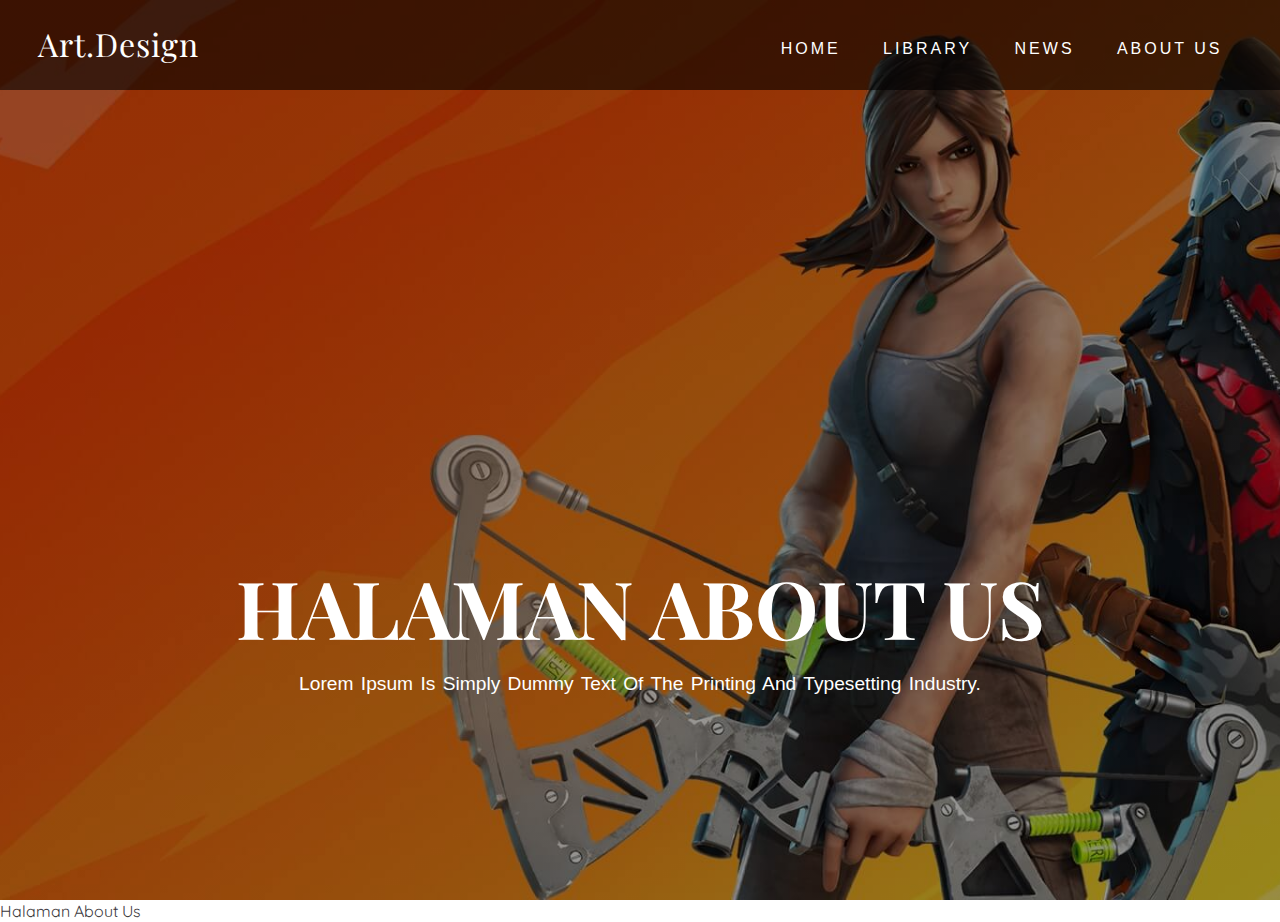
==== aboutus.html @ 9429e2fc "first" ====
<!DOCTYPE html>
<html lang="en">

<head>
    <meta charset="UTF-8">
    <meta http-equiv="X-UA-Compatible" content="IE=edge">
    <meta name="viewport" content="width=device-width, initial-scale=1.0">
    <title>Document</title>

    <!-- Font awesome icon -->
    <link rel="stylesheet" href="https://cdnjs.cloudflare.com/ajax/libs/font-awesome/5.15.1/css/all.min.css" integrity="sha512-+4zCK9k+qNFUR5X+cKL9EIR+ZOhtIloNl9GIKS57V1MyNsYpYcUrUeQc9vNfzsWfV28IaLL3i96P9sdNyeRssA==" crossorigin="anonymous" />
    <link rel="stylesheet" href="css/style.css">
</head>

<body>
    <!-- HEADER START -->
    <header>
        <nav class="navbar">
            <div class="container">
                <a href="index.html" class="navbar-brand">Art.Design</a>
                <div class="navbar-nav">
                    <a href="/index.html">home</a>
                    <a href="/library.html">library</a>
                    <a href="/news.html">news</a>
                    <a href="/aboutus.html">about us</a>
                </div>
            </div>
        </nav>
        <div class="banner">
            <div class="container">
                <h1 class="banner-title">
                    HALAMAN ABOUT US
                </h1>
                <p>Lorem Ipsum is simply dummy text of the printing and typesetting industry. </p>
                <!-- <form>
                <input type="text" class="search-input" placeholder="find your food . . .">
                <button type="submit" class="search-btn">
          <i class = "fas fa-search"></i>
        </button>
            </form> -->
            </div>
        </div>
    </header>
    <!-- HEADER START -->
    <div>
        Halaman About Us
    </div>
</body>

</html>
---- css/style.css ----
@import url('https://fonts.googleapis.com/css2?family=Playfair+Display:wght@500;600;700;800;900&family=Quicksand:wght@300;400;500;600;700&display=swap');
:root {
    --Playfair: 'Playfair Display', serif;
    --Quicksand: 'Quicksand', sans-serif;
    --Roboto: 'Roboto', sans-serif;
    --dark: #3c393d;
    --exDark: #2b2b2b;
}

* {
    padding: 0;
    margin: 0;
    font-family: var(--Quicksand);
}

body {
    line-height: 1.4;
    color: var(--dark);
}

img {
    width: 100%;
    display: block;
}

.container {
    max-width: 1320px;
    margin: 0 auto;
    padding: 0 1.2rem;
}


/* header */

header {
    min-height: 100vh;
    background: linear-gradient(rgba(0, 0, 0, 0.4), rgba(0, 0, 0, 0.4)), url(/assets/images/battlepass.jpg) center/cover no-repeat fixed;
    display: flex;
    flex-direction: column;
    justify-content: stretch;
}

.navbar {
    background: rgba(0, 0, 0, 0.6);
    padding: 1.2rem;
}

.navbar-brand {
    color: #fff;
    font-size: 2rem;
    display: block;
    text-align: center;
    text-decoration: none;
    font-family: var(--Playfair);
    letter-spacing: 1px;
}

.navbar-nav {
    padding: 0.8rem 0 0.2rem 0;
    text-align: center;
}

.navbar-nav a {
    text-transform: uppercase;
    font-family: var(--Roboto);
    letter-spacing: 1px;
    font-weight: 500;
    color: #fff;
    text-decoration: none;
    display: inline-block;
    padding: 0.4rem 0.1rem;
    letter-spacing: 3px;
    transition: opacity 0.5s ease;
}

.navbar-nav a:hover {
    opacity: 0.7;
}

.banner {
    flex: 1;
    display: flex;
    align-items: center;
    justify-content: center;
    text-align: center;
    color: #fff;
    padding: 300px 0 0 0;
}

.banner-title {
    font-size: 3rem;
    font-family: var(--Playfair);
    line-height: 1.2;
}

.banner-title span {
    font-family: var(--Playfair);
    color: var(--exDark);
}

.banner p {
    padding: 1rem 0 2rem 0;
    font-size: 1.2rem;
    text-transform: capitalize;
    font-family: var(--Roboto);
    font-weight: 300;
    word-spacing: 2px;
}

.banner form {
    background: #fff;
    border-radius: 2rem;
    padding: 0.6rem 1rem;
    display: flex;
    justify-content: space-between;
}

.search-input {
    font-family: var(--Roboto);
    font-size: 1.1rem;
    width: 100%;
    outline: 0;
    padding: 0.6rem 0;
    border: none;
}

.search-input::placeholder {
    text-transform: capitalize;
}

.search-btn {
    width: 40px;
    font-size: 1.1rem;
    color: var(--dark);
    border: none;
    background: transparent;
    outline: 0;
    cursor: pointer;
}


/* design */

.design {
    padding: 4.5rem 0;
}

.title {
    text-align: center;
    padding: 1rem 0;
}

.title h2 {
    font-family: var(--Playfair);
    font-size: 2.4rem;
}

.title p {
    text-transform: uppercase;
    padding: 0.6rem 0;
}

.design-content {
    margin: 2rem 0;
}

.design-item {
    cursor: pointer;
    margin: 1.5rem 0;
}

.design-img {
    position: relative;
    overflow: hidden;
}

.design-img::after {
    position: absolute;
    content: "";
    top: 0;
    left: 0;
    width: 100%;
    height: 100%;
    background: rgba(0, 0, 0, 0.3);
}

.design-img img {
    transition: all 0.5s ease;
}

.design-item:hover img {
    transform: scale(1.2);
}

.design-img span:first-of-type {
    position: absolute;
    z-index: 1;
    top: 10px;
    left: 10px;
    background: var(--exDark);
    color: #fff;
    padding: 0.25rem 1rem;
}

.design-img span:last-of-type {
    position: absolute;
    z-index: 1;
    bottom: 10px;
    right: 10px;
    color: #fff;
    font-weight: 700;
    font-size: 1.1rem;
}

.design-title {
    padding: 1rem;
    font-size: 1.2rem;
    text-align: center;
    width: 70%;
    margin: 0 auto;
}

.design-title a {
    color: var(--dark);
    text-decoration: none;
    text-transform: capitalize;
    font-family: var(--Playfair);
}

.design-description {
    text-align: justify;
}


/* blog */

.blog {
    background: #f9f9f9;
    padding: 4.5rem 0;
}

.blog-content {
    margin: 2rem 0;
}

.blog-img {
    position: relative;
}

.blog-img span {
    position: absolute;
    bottom: 10px;
    right: 10px;
    background: var(--exDark);
    color: #fff;
    font-size: 1.4rem;
    padding: 0.3rem 0.6rem;
}

.blog-text {
    margin: 2.2rem 0;
    padding: 0 1rem;
}

.blog-text span {
    font-weight: 300;
    display: block;
    padding-bottom: 0.5rem;
}

.blog-text h2 {
    font-family: var(--Playfair);
    padding: 1rem 0;
    font-size: 1.65rem;
    font-weight: 500;
}

.blog-text p {
    font-weight: 300;
    font-size: 1.1rem;
    opacity: 0.9;
    padding-bottom: 1.2rem;
}

.blog-text a {
    font-family: var(--Roboto);
    font-size: 1.1rem;
    text-decoration: none;
    color: var(--dark);
    display: inline-block;
    background: var(--dark);
    color: #fff;
    padding: 0.55rem 1.2rem;
    transition: all 0.5s ease;
}

.blog-text a:hover {
    background: var(--exDark);
}


/* about */

.about {
    padding: 4.5rem 0;
}

.about-text {
    margin: 2rem 0;
}

.about-text>p {
    font-size: 1.1rem;
    padding: 0.6rem 0;
    opacity: 0.8;
}


/* footer */

footer {
    background: var(--exDark);
    color: #fff;
    text-align: center;
    padding: 2rem 0;
}

.social-links {
    display: flex;
    justify-content: center;
    margin-bottom: 1.4rem;
}

.social-links a {
    border: 2px solid #fff;
    color: #fff;
    display: block;
    width: 40px;
    height: 40px;
    display: flex;
    justify-content: center;
    align-items: center;
    border-radius: 50%;
    text-decoration: none;
    margin: 0 0.3rem;
    transition: all 0.5s ease;
}

.social-links a:hover {
    background: #fff;
    color: var(--exDark);
}

.footer span {
    margin-top: 1rem;
    display: block;
    font-family: var(--Playfair);
    letter-spacing: 2px;
}


/* Media Queries */

@media screen and (min-width: 540px) {
    .navbar-nav a {
        padding-right: 1.2rem;
        padding-left: 1.2rem;
    }
    .banner-title {
        font-size: 5rem;
    }
    .banner form {
        margin-top: 1.4rem;
        width: 80%;
        margin-left: auto;
        margin-right: auto;
    }
}

@media screen and (min-width: 768px) {
    .navbar .container {
        display: flex;
        align-items: center;
        justify-content: space-between;
    }
    .search-input {
        padding: 0.8rem 0;
    }
    .design-content {
        display: grid;
        grid-template-columns: repeat(2, 1fr);
        gap: 2rem;
    }
    .design-item {
        margin: 0;
    }
    .blog-content {
        display: grid;
        grid-template-columns: repeat(2, 1fr);
        gap: 2rem;
    }
}

@media screen and (min-width: 992px) {
    .blog-content {
        grid-template-columns: repeat(3, 1fr);
    }
    .about-content {
        display: grid;
        grid-template-columns: repeat(2, 1fr);
        column-gap: 3rem;
        align-items: center;
    }
}

@media screen and (min-width: 1200px) {
    .design-content {
        grid-template-columns: repeat(3, 1fr);
    }
}
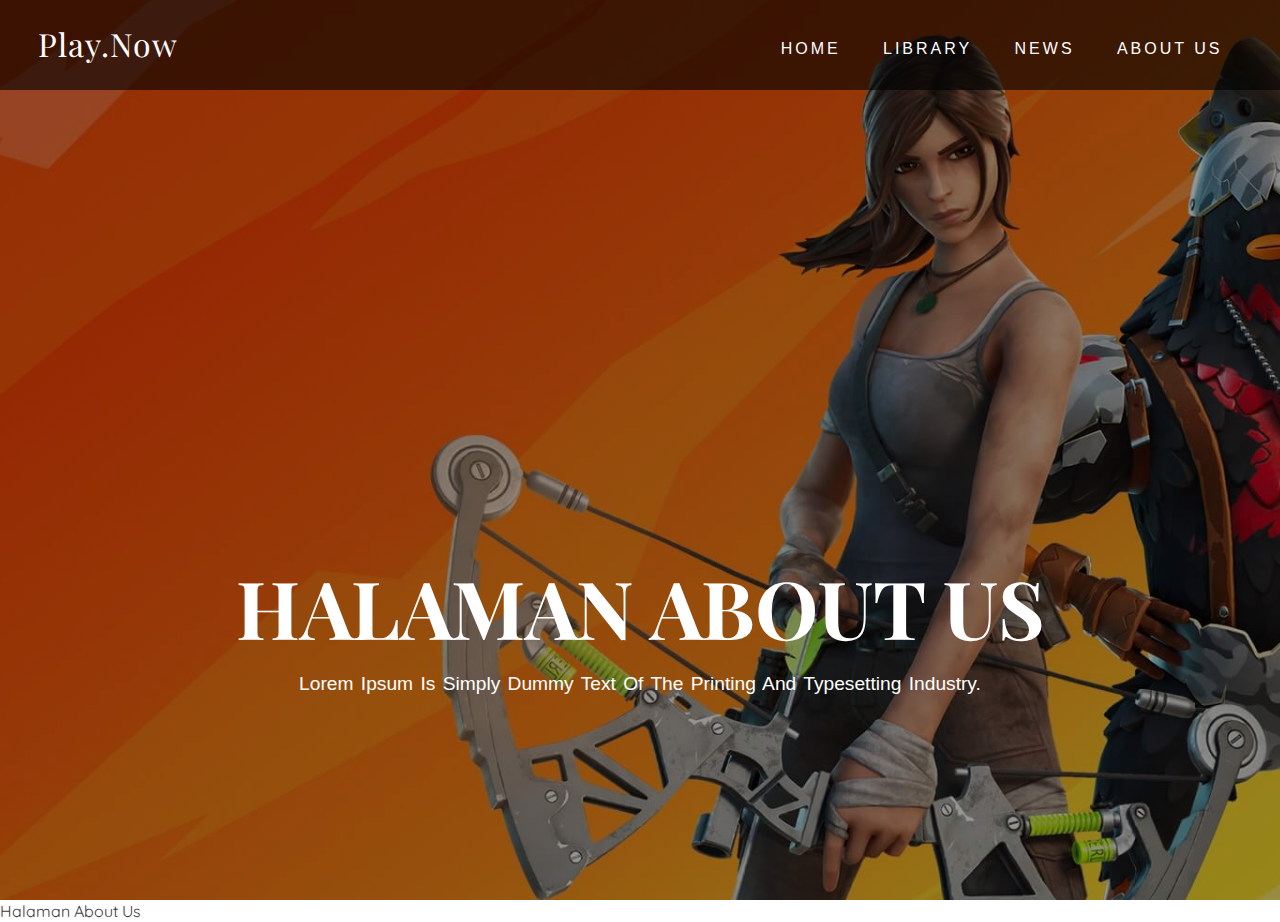
==== commit 71de0b8f: "18mei" ====
--- a/aboutus.html
+++ b/aboutus.html
@@ -17,7 +17,7 @@
     <header>
         <nav class="navbar">
             <div class="container">
-                <a href="index.html" class="navbar-brand">Art.Design</a>
+                <a href="index.html" class="navbar-brand">Play.Now</a>
                 <div class="navbar-nav">
                     <a href="/index.html">home</a>
                     <a href="/library.html">library</a>
--- a/css/style.css
+++ b/css/style.css
@@ -417,4 +417,183 @@
     .design-content {
         grid-template-columns: repeat(3, 1fr);
     }
+}
+
+
+/* CATEGORIES */
+
+
+/****************/
+
+.main-container {
+    width: 90vw;
+    margin: 0 auto;
+    padding: 40px 0;
+}
+
+.main-container>h2 {
+    text-align: center;
+    padding: 10px 0;
+    font-size: 32px;
+}
+
+.main-container>p {
+    font-weight: 300;
+    padding: 10px 0;
+    opacity: 0.7;
+    text-align: center;
+}
+
+.category-head {
+    margin: 30px 0;
+}
+
+.category-head ul {
+    list-style-type: none;
+    display: flex;
+    flex-wrap: wrap;
+    justify-content: center;
+}
+
+.category-title {
+    flex: 0 0 calc(16.6667% - 10px);
+    display: flex;
+    justify-content: center;
+    background: #a8a8a8;
+    padding: 12px;
+    color: #fff;
+    margin: 5px;
+    cursor: pointer;
+    transition: all 0.4s ease;
+}
+
+.category-title:hover {
+    opacity: 0.7;
+}
+
+.category-title li {
+    padding: 0 10px;
+}
+
+.category-title span {
+    color: #222;
+}
+
+
+/** single post **/
+
+.posts-main-container {
+    display: grid;
+    grid-template-columns: repeat(3, 1fr);
+    grid-gap: 40px;
+}
+
+.posts-main-container>div {
+    box-shadow: 0px 8px 22px -12px rgba(0, 0, 0, 0.64);
+}
+
+.post-img {
+    position: relative;
+}
+
+.category-name {
+    position: absolute;
+    top: 20px;
+    left: 20px;
+    text-transform: uppercase;
+    font-size: 13px;
+    color: #fff;
+    padding: 4px 10px;
+    border-radius: 2px;
+}
+
+.business .category-name {
+    background: #00a7ea;
+}
+
+.favorite .category-name {
+    background: #f03250;
+}
+
+.featured .category-name {
+    background: #f0544f;
+}
+
+.recommended .category-name {
+    background: #2c2a4a;
+}
+
+.sports .category-name {
+    background: #a1e44d;
+}
+
+.post-content {
+    padding: 25px;
+}
+
+.post-content-top {
+    background: #80ced7;
+    color: #fff;
+    opacity: 0.8;
+    padding: 5px 0 5px 15px;
+}
+
+.post-content-top span {
+    padding-right: 20px;
+}
+
+.post-content-top .fa-comment,
+.post-content-top .fa-calendar {
+    padding-right: 5px;
+}
+
+.post-content h2 {
+    font-size: 22px;
+    padding: 12px 0;
+    font-weight: 400;
+}
+
+.post-content p {
+    opacity: 0.7;
+    font-size: 15px;
+    line-height: 1.8;
+}
+
+.read-btn {
+    border: none;
+    padding: 8px 15px;
+    display: block;
+    margin: 5px auto;
+    font-family: 'Poppins', sans-serif;
+    font-size: 15px;
+    cursor: pointer;
+    border: 1px solid #292929;
+    background: transparent;
+    margin-bottom: 40px;
+}
+
+.read-btn:hover {
+    background: #f6f6f6;
+}
+
+
+/***************/
+
+@media(max-width: 1170px) {
+    .posts-main-container {
+        grid-template-columns: repeat(2, 1fr);
+    }
+}
+
+@media(max-width: 768px) {
+    .posts-main-container {
+        grid-template-columns: 1fr;
+    }
+}
+
+
+/***********/
+
+.active {
+    background: #f0544f;
 }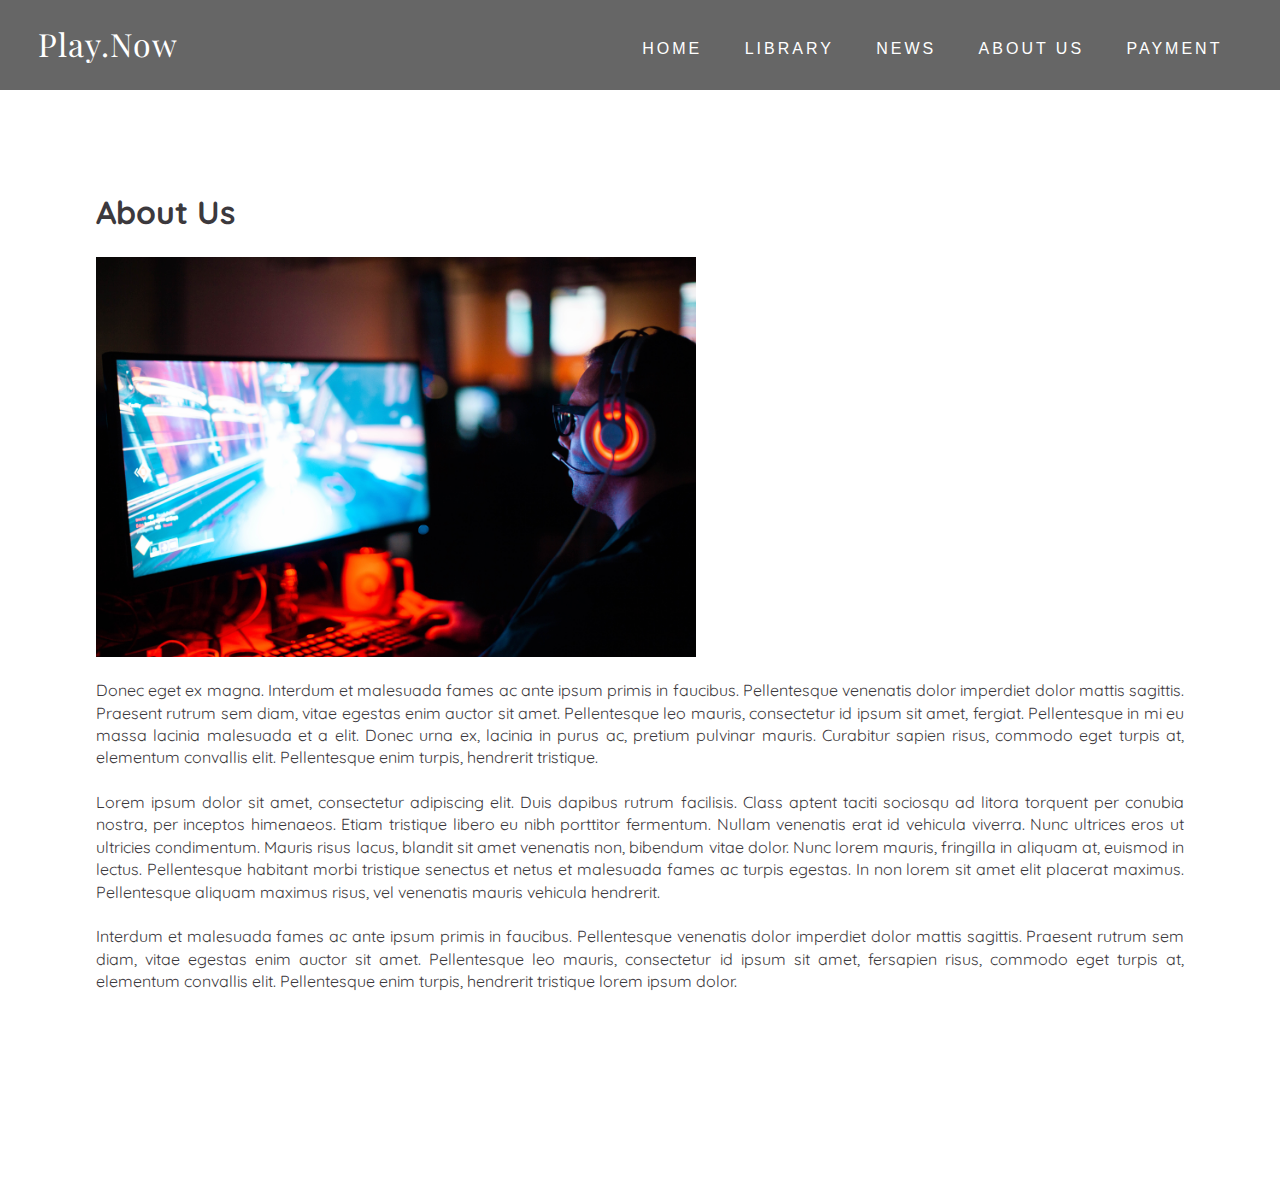
==== commit 5d690844: "29 mei" ====
--- a/aboutus.html
+++ b/aboutus.html
@@ -5,45 +5,54 @@
     <meta charset="UTF-8">
     <meta http-equiv="X-UA-Compatible" content="IE=edge">
     <meta name="viewport" content="width=device-width, initial-scale=1.0">
-    <title>Document</title>
+    <title>About Us Page</title>
 
     <!-- Font awesome icon -->
     <link rel="stylesheet" href="https://cdnjs.cloudflare.com/ajax/libs/font-awesome/5.15.1/css/all.min.css" integrity="sha512-+4zCK9k+qNFUR5X+cKL9EIR+ZOhtIloNl9GIKS57V1MyNsYpYcUrUeQc9vNfzsWfV28IaLL3i96P9sdNyeRssA==" crossorigin="anonymous" />
     <link rel="stylesheet" href="css/style.css">
+
+
 </head>
 
 <body>
-    <!-- HEADER START -->
-    <header>
-        <nav class="navbar">
-            <div class="container">
-                <a href="index.html" class="navbar-brand">Play.Now</a>
-                <div class="navbar-nav">
-                    <a href="/index.html">home</a>
-                    <a href="/library.html">library</a>
-                    <a href="/news.html">news</a>
-                    <a href="/aboutus.html">about us</a>
-                </div>
-            </div>
-        </nav>
-        <div class="banner">
-            <div class="container">
-                <h1 class="banner-title">
-                    HALAMAN ABOUT US
-                </h1>
-                <p>Lorem Ipsum is simply dummy text of the printing and typesetting industry. </p>
-                <!-- <form>
-                <input type="text" class="search-input" placeholder="find your food . . .">
-                <button type="submit" class="search-btn">
-          <i class = "fas fa-search"></i>
-        </button>
-            </form> -->
+
+    <nav class="navbar">
+        <div class="container">
+            <a href="index.html" class="navbar-brand">Play.Now</a>
+            <div class="navbar-nav">
+                <a href="/index.html">home</a>
+                <a href="/library.html">library</a>
+                <a href="/news.html">news</a>
+                <a href="/aboutus.html">about us</a>
+                <a href="/payment.html">payment</a>
             </div>
         </div>
-    </header>
-    <!-- HEADER START -->
-    <div>
-        Halaman About Us
+    </nav>
+
+
+    <div id="wrapper">
+        <!-- Main -->
+        <div id="aboutus">
+            <div class="inner">
+                <h1>About Us</h1>
+                <br>
+                <span class="image main">
+                    <img src="assets/images/aboutus.jpg" alt="" />
+                </span>
+                <br>
+                <p>Donec eget ex magna. Interdum et malesuada fames ac ante ipsum primis in faucibus. Pellentesque venenatis dolor imperdiet dolor mattis sagittis. Praesent rutrum sem diam, vitae egestas enim auctor sit amet. Pellentesque leo mauris, consectetur
+                    id ipsum sit amet, fergiat. Pellentesque in mi eu massa lacinia malesuada et a elit. Donec urna ex, lacinia in purus ac, pretium pulvinar mauris. Curabitur sapien risus, commodo eget turpis at, elementum convallis elit. Pellentesque
+                    enim turpis, hendrerit tristique.</p>
+                <br>
+                <p>Lorem ipsum dolor sit amet, consectetur adipiscing elit. Duis dapibus rutrum facilisis. Class aptent taciti sociosqu ad litora torquent per conubia nostra, per inceptos himenaeos. Etiam tristique libero eu nibh porttitor fermentum. Nullam
+                    venenatis erat id vehicula viverra. Nunc ultrices eros ut ultricies condimentum. Mauris risus lacus, blandit sit amet venenatis non, bibendum vitae dolor. Nunc lorem mauris, fringilla in aliquam at, euismod in lectus. Pellentesque
+                    habitant morbi tristique senectus et netus et malesuada fames ac turpis egestas. In non lorem sit amet elit placerat maximus. Pellentesque aliquam maximus risus, vel venenatis mauris vehicula hendrerit.</p>
+
+                <br>
+                <p>Interdum et malesuada fames ac ante ipsum primis in faucibus. Pellentesque venenatis dolor imperdiet dolor mattis sagittis. Praesent rutrum sem diam, vitae egestas enim auctor sit amet. Pellentesque leo mauris, consectetur id ipsum sit
+                    amet, fersapien risus, commodo eget turpis at, elementum convallis elit. Pellentesque enim turpis, hendrerit tristique lorem ipsum dolor.</p>
+            </div>
+        </div>
     </div>
 </body>
 
--- a/css/style.css
+++ b/css/style.css
@@ -5,6 +5,20 @@
     --Roboto: 'Roboto', sans-serif;
     --dark: #3c393d;
     --exDark: #2b2b2b;
+    /*      Theme colors        */
+    --text-gray: #3f4954;
+    --text-light: #686666da;
+    --bg-color: #0f0f0f;
+    --white: #ffffff;
+    --midnight: #104f55;
+    /* gradient color   */
+    --sky: linear-gradient(120deg, #a1c4fd 0%, #c2e9fb 100%);
+    /*      theme font-family   */
+    --Abel: 'Abel', cursive;
+    --Anton: 'Anton', cursive;
+    --Josefin: 'Josefin', cursive;
+    --Lexend: 'Lexend', cursive;
+    --Livvic: 'Livvic', cursive;
 }
 
 * {
@@ -155,6 +169,15 @@
     font-size: 2.4rem;
 }
 
+
+/* responsive H2 */
+
+@media only screen and (max-width: 520px) {
+    .title h2 {
+        font-size: 1rem;
+    }
+}
+
 .title p {
     text-transform: uppercase;
     padding: 0.6rem 0;
@@ -314,9 +337,6 @@
     padding: 0.6rem 0;
     opacity: 0.8;
 }
-
-
-/* footer */
 
 footer {
     background: var(--exDark);
@@ -596,4 +616,337 @@
 
 .active {
     background: #f0544f;
-}+}
+
+
+/* FORM STYLE START */
+
+.bannerthank {
+    position: relative;
+    height: 700px;
+    background-image: url("/assets/images/battlepass.jpg");
+    background-size: cover;
+    display: flex;
+    justify-content: center;
+    align-items: center;
+    text-align: center;
+}
+
+.bannerthank::after {
+    content: "";
+    background-color: rgba(0, 0, 0, 0.2);
+    position: absolute;
+    width: 100%;
+    height: 100%;
+}
+
+.bannerthank h1 {
+    position: absolute;
+    margin: 0;
+    font-size: 40px;
+    color: #fff;
+    z-index: 2;
+    line-height: 83px;
+}
+
+
+/* FORM STYLE END */
+
+
+/* ---------------- Site Content ----------------*/
+
+main .site-content {
+    display: grid;
+    grid-template-columns: 70% 30%;
+}
+
+main .post-contentt {
+    width: 100%;
+}
+
+main .site-content .post-contentt>.post-image,
+.post-title {
+    padding: 1rem 2rem;
+    position: relative;
+}
+
+main .site-content .post-contentt>.post-image .post-info {
+    background: var(--sky);
+    padding: 1rem;
+    position: absolute;
+    bottom: 0%;
+    left: 20vw;
+    border-radius: 3rem;
+}
+
+main .site-content .post-contentt>.post-image>div {
+    overflow: hidden;
+}
+
+main .site-content .post-contentt>.post-image .img {
+    width: 100%;
+    transition: all 1s ease;
+}
+
+main .site-content .post-contentt>.post-image .img:hover {
+    transform: scale(1.3);
+}
+
+main .site-content .post-contentt>.post-image .post-info span {
+    margin: 0 .5rem;
+}
+
+main .post-contentt .post-title a {
+    font-family: var(--Anton);
+    font-size: 1.5rem;
+}
+
+.site-content .post-contentt .post-title .post-btn {
+    border-radius: 0;
+    padding: .7rem 1.5rem;
+    background: #cc7c21;
+}
+
+.site-content .pagination {
+    justify-content: center;
+    color: var(--text-gray);
+    margin: 4rem 0;
+}
+
+.site-content .pagination a {
+    padding: .6rem .9rem;
+    border-radius: 2rem;
+    margin: 0 .3rem;
+    font-family: var(--Lexend);
+}
+
+.site-content .pagination .pages {
+    background: var(--text-gray);
+    color: var(--white);
+}
+
+
+/* -------x-------- Site Content --------x-------*/
+
+
+/* --------------- Sidebar ----------------------- */
+
+.site-content>.sidebar .category-list {
+    font-family: var(--Livvic);
+}
+
+.site-content>.sidebar .category-list .list-items {
+    background: var(--sky);
+    padding: .4rem 1rem;
+    margin: .8rem 0;
+    border-radius: 3rem;
+    width: 70%;
+    display: flex;
+    justify-content: space-between;
+}
+
+.site-content>.sidebar .category-list .list-items a {
+    color: black;
+}
+
+.site-content .sidebar .popular-post .post-content {
+    padding: 1rem 0;
+}
+
+.site-content .sidebar .popular-post h2 {
+    padding-top: 1rem;
+}
+
+.site-content .sidebar .popular-post .post-info {
+    padding: .4rem .1rem !important;
+    bottom: 0rem !important;
+    left: 1.5rem !important;
+    border-radius: 0rem !important;
+    background: white !important;
+}
+
+.site-content .sidebar .popular-post .post-title a {
+    font-size: 1rem;
+}
+
+.site-content .sidebar .newsletter {
+    padding-top: 10rem;
+}
+
+.site-content .sidebar .newsletter .form-element {
+    padding: .5rem 2rem;
+}
+
+.site-content .sidebar .newsletter .input-element {
+    width: 80%;
+    height: 1.9rem;
+    padding: .3rem .5rem;
+    font-family: var(--Lexend);
+    font-size: 1rem;
+}
+
+.site-content .sidebar .newsletter .form-btn {
+    border-radius: 0;
+    padding: .8rem 32%;
+    margin: 1rem 0;
+    background: var(--sky);
+}
+
+.site-content .sidebar .popular-tags {
+    padding: 5rem 0;
+}
+
+.site-content .sidebar .popular-tags .tags .tag {
+    background: var(--sky);
+    padding: .4rem 1rem;
+    border-radius: 3rem;
+    margin: .4rem .6rem;
+}
+
+
+/* -------x------- Sidebar -----------x----------- */
+
+
+/* about us */
+
+#aboutus {
+    padding: 0em 0 6em 0;
+}
+
+@media screen and (max-width: 736px) {
+    #aboutus {
+        padding: 0em 0 4em 0;
+    }
+}
+
+
+/* Wrapper */
+
+#wrapper>*>.inner {
+    /* width: 100%; */
+    max-width: 68em;
+    margin: 100px auto;
+    padding: 0 2.5em;
+}
+
+#wrapper .inner img {
+    width: 600px;
+    /* margin: 0 auto; */
+}
+
+#wrapper .inner p {
+    /* max-width: 50em; */
+    text-align: justify;
+}
+
+
+/* #wrapper .inner h1 {
+    text-align: center;
+} */
+
+@media screen and (max-width: 736px) {
+    #wrapper>*>.inner {
+        padding: 0 1.25em;
+    }
+    #wrapper .inner img {
+        width: 300px;
+    }
+    #wrapper .inner p {
+        font-size: 1.1rem;
+        padding: 0.6rem 0;
+        opacity: 0.8;
+        /* width: 300px; */
+    }
+}
+
+
+/* responsive */
+
+@media only screen and (max-width: 1130px) {
+    .site-content .post-content>.post-image .post-info {
+        left: 2rem !important;
+        bottom: 1.2rem !important;
+        border-radius: 0% !important;
+    }
+    .site-content .sidebar .popular-post .post-info {
+        display: none !important;
+    }
+    footer.footer .container {
+        grid-template-columns: repeat(2, 1fr);
+    }
+}
+
+
+/*      x       Viewport less then or equal to 1130px    x     */
+
+
+/*              Viewport less then or equal to 750px            */
+
+@media only screen and (max-width: 750px) {
+    .nav .nav-menu,
+    .nav .nav-items {
+        flex-direction: column;
+    }
+    .nav .toggle-collapse {
+        display: initial;
+    }
+    main .site-content {
+        grid-template-columns: 100%;
+    }
+    footer.footer .container {
+        grid-template-columns: repeat(1, 1fr);
+    }
+}
+
+
+/*        x      Viewport less then or equal to 750px       x     */
+
+
+/*              Viewport less then or equal to 520px            */
+
+@media only screen and (max-width: 520px) {
+    main .blog {
+        height: 125vh;
+    }
+    .site-content .post-content>.post-image .post-info {
+        display: none;
+    }
+    footer.footer .container>div {
+        padding: 1rem .9rem !important;
+    }
+    footer .rights {
+        padding: 0 1.4rem;
+        text-align: center;
+    }
+    nav .toggle-collapse {
+        width: 80% !important;
+    }
+}
+
+
+/*        x      Viewport less then or equal to 520px       x     */
+
+
+/* responsive */
+
+
+/* -------x-------- Global Class --------x-------*/
+
+.flex-row {
+    display: flex;
+    flex-direction: row;
+    flex-wrap: wrap;
+}
+
+button.btn {
+    border: none;
+    border-radius: 2rem;
+    padding: 1rem 3rem;
+    font-size: 1rem;
+    font-family: var(--Livvic);
+    cursor: pointer;
+    color: white;
+}
+
+
+/* -------x-------- Global Class --------x-------*/